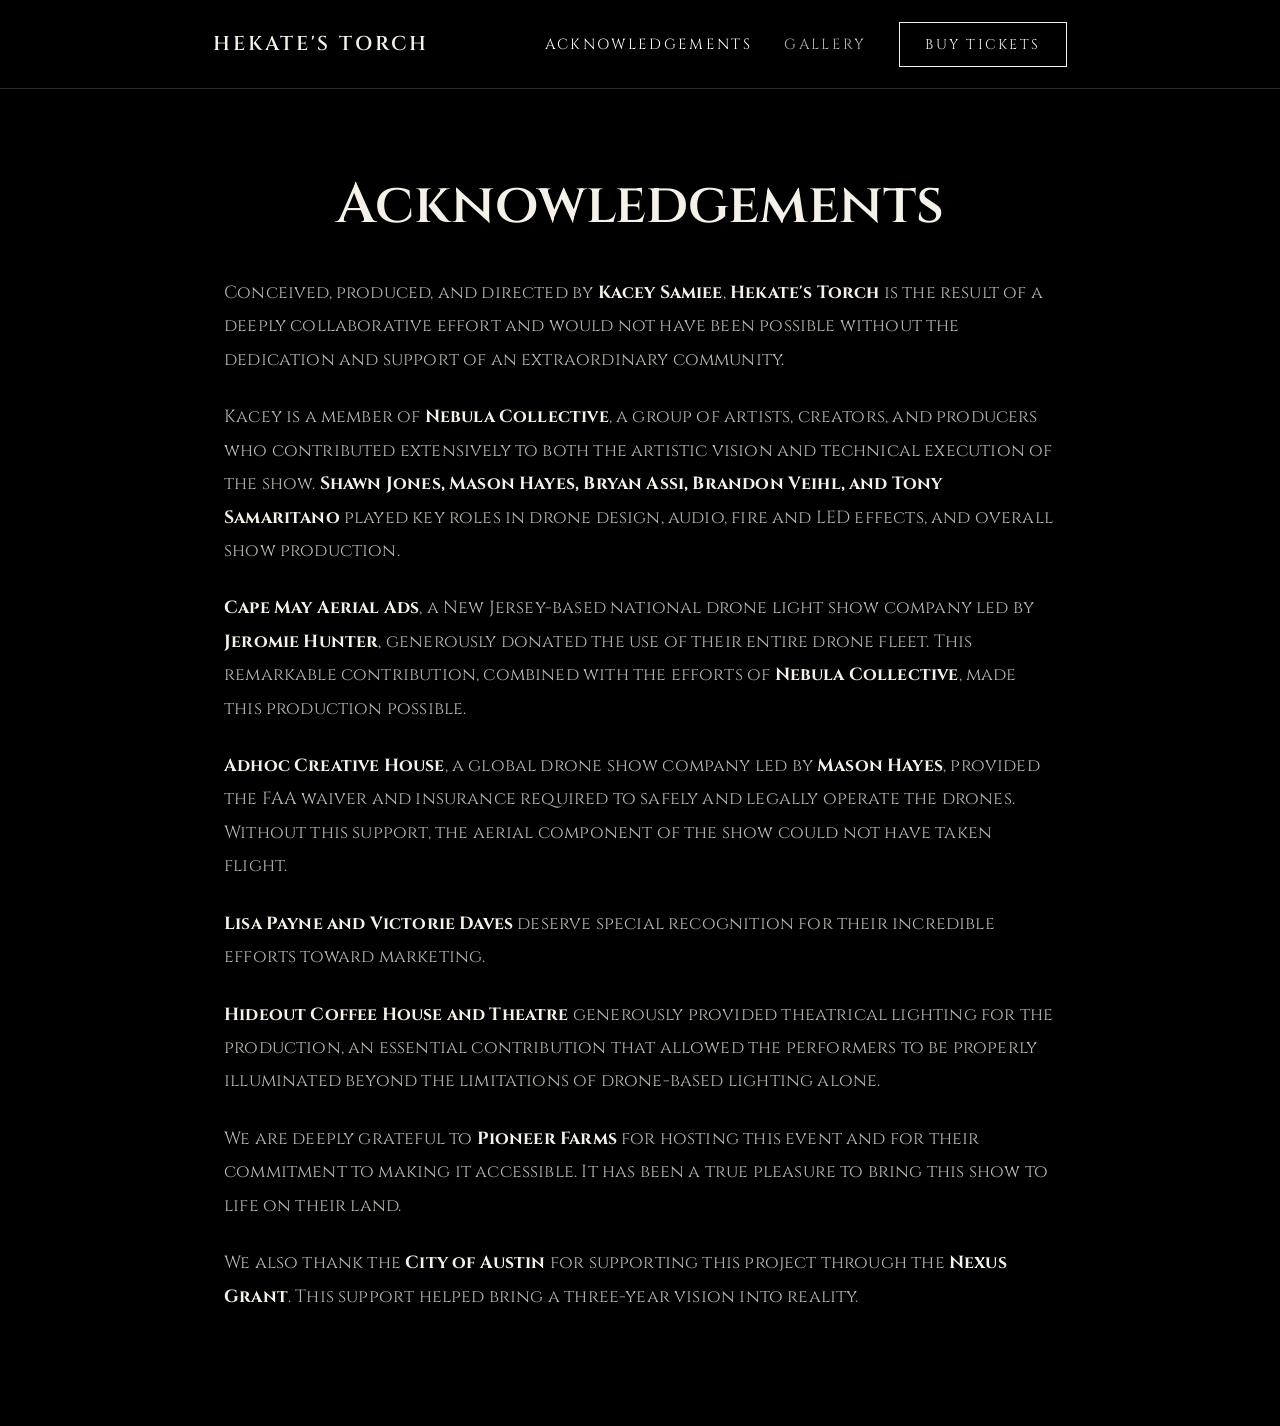
==== acknowledgements.html @ e89de65d "Extract shared site shell and add acknowledgements page assets" ====
<!DOCTYPE html>
<html lang="en">
  <head>
    <meta charset="UTF-8" />
    <meta name="viewport" content="width=device-width, initial-scale=1.0" />
    <title>Acknowledgements | Hekate's Torch</title>
    <link rel="preconnect" href="https://fonts.googleapis.com" />
    <link rel="preconnect" href="https://fonts.gstatic.com" crossorigin />
    <link
      href="https://fonts.googleapis.com/css2?family=Cinzel:wght@400;500;600;700&display=swap"
      rel="stylesheet"
    />
    <link rel="apple-touch-icon" sizes="180x180" href="apple-touch-icon.png" />
    <link rel="icon" type="image/png" sizes="32x32" href="favicon-32x32.png" />
    <link rel="icon" type="image/png" sizes="16x16" href="favicon-16x16.png" />
    <link rel="icon" href="favicon.ico" />
    <link rel="manifest" href="site.webmanifest" />
    <meta name="theme-color" content="#000000" />
    <link rel="stylesheet" href="styles/site.css" />
    <script src="scripts/site.js" defer></script>
  </head>
  <body data-page="acknowledgements">
    <div class="site-shell">
      <div data-site-header></div>

      <main class="content-page">
        <section aria-labelledby="acknowledgements-heading">
          <div class="page-inner">
            <h2 class="page-title page-title-compact" id="acknowledgements-heading">
              Acknowledgements
            </h2>
            <div class="page-copy">
              <p>
                Conceived, produced, and directed by <strong>Kacey Samiee</strong>,
                <strong>Hekate's Torch</strong> is the result of a deeply collaborative effort and
                would not have been possible without the dedication and support of an extraordinary
                community.
              </p>
              <p>
                Kacey is a member of <strong>Nebula Collective</strong>, a group of artists,
                creators, and producers who contributed extensively to both the artistic vision and
                technical execution of the show. <strong>Shawn Jones, Mason Hayes, Bryan Assi,
                Brandon Veihl, and Tony Samaritano</strong> played key roles in drone design,
                audio, fire and LED effects, and overall show production.
              </p>
              <p>
                <strong>Cape May Aerial Ads</strong>, a New Jersey-based national drone light show
                company led by <strong>Jeromie Hunter</strong>, generously donated the use of their
                entire drone fleet. This remarkable contribution, combined with the efforts of
                <strong>Nebula Collective</strong>, made this production possible.
              </p>
              <p>
                <strong>Adhoc Creative House</strong>, a global drone show company led by
                <strong>Mason Hayes</strong>, provided the FAA waiver and insurance required to
                safely and legally operate the drones. Without this support, the aerial component
                of the show could not have taken flight.
              </p>
              <p>
                <strong>Lisa Payne and Victorie Daves</strong> deserve special recognition for
                their incredible efforts toward marketing.
              </p>
              <p>
                <strong>Hideout Coffee House and Theatre</strong> generously provided theatrical
                lighting for the production, an essential contribution that allowed the performers
                to be properly illuminated beyond the limitations of drone-based lighting alone.
              </p>
              <p>
                We are deeply grateful to <strong>Pioneer Farms</strong> for hosting this event and
                for their commitment to making it accessible. It has been a true pleasure to bring
                this show to life on their land.
              </p>
              <p>
                We also thank the <strong>City of Austin</strong> for supporting this project
                through the <strong>Nexus Grant</strong>. This support helped bring a three-year
                vision into reality.
              </p>
            </div>
          </div>
        </section>
      </main>
    </div>
  </body>
</html>
---- styles/site.css ----
:root {
  color-scheme: dark;
  font-family: "Cinzel", serif;
  background: #000000;
  color: #f5f1e8;
  --border: rgba(245, 241, 232, 0.18);
  --text-soft: rgba(245, 241, 232, 0.76);
  --header-height: 72px;
  --desktop-frame: min(66.6667vw, 1200px);
}

* {
  box-sizing: border-box;
}

html {
  background: #000000;
}

body {
  margin: 0;
  min-height: 100vh;
  background: #000000;
  color: #f5f1e8;
}

a {
  color: inherit;
  text-decoration: none;
}

.site-shell {
  min-height: 100vh;
}

.site-header {
  position: sticky;
  top: 0;
  z-index: 20;
  border-bottom: 1px solid var(--border);
  background: rgba(0, 0, 0, 0.72);
  backdrop-filter: blur(10px);
  -webkit-backdrop-filter: blur(10px);
}

.header-inner {
  width: 100%;
  margin: 0 auto;
}

.header-bar {
  min-height: var(--header-height);
  width: 100%;
  display: flex;
  flex-wrap: wrap;
  align-items: center;
  justify-content: space-between;
  gap: 1rem;
  padding: 0.9rem 1rem;
}

.brand {
  display: inline-flex;
  align-items: center;
  text-transform: uppercase;
  letter-spacing: 0.18em;
}

.brand-name {
  margin: 0;
  font-size: 0.95rem;
  font-weight: 600;
  line-height: 1.2;
}

.menu-toggle {
  width: 3rem;
  height: 3rem;
  display: inline-flex;
  flex-direction: column;
  align-items: center;
  justify-content: center;
  gap: 0.32rem;
  border: 1px solid var(--border);
  border-radius: 999px;
  background: transparent;
  color: inherit;
  cursor: pointer;
}

.menu-toggle span {
  width: 1.1rem;
  height: 1px;
  background: #f5f1e8;
  transition: transform 180ms ease, opacity 180ms ease;
}

.site-nav {
  display: none;
  width: 100%;
  border-top: 1px solid var(--border);
  padding: 0.5rem 1rem 1rem;
  background: transparent;
}

.site-nav[data-open="true"] {
  display: block;
}

.site-nav-inner {
  width: 100%;
  margin: 0 auto;
}

.nav-list {
  display: flex;
  flex-direction: column;
  gap: 0.5rem;
  margin: 0;
  padding: 0;
  list-style: none;
}

.nav-link {
  display: block;
  padding: 0.9rem 0;
  text-transform: uppercase;
  letter-spacing: 0.16em;
  font-size: 0.82rem;
  color: var(--text-soft);
}

.nav-link:hover,
.nav-link:focus-visible,
.nav-link[aria-current="page"] {
  color: #ffffff;
}

.nav-link-cta {
  display: inline-flex;
  align-items: center;
  justify-content: center;
  min-width: 10.5rem;
  padding: 0.9rem 1.4rem;
  border: 1px solid #f5f1e8;
  color: #f5f1e8;
}

.menu-toggle[aria-expanded="true"] span:nth-child(1) {
  transform: translateY(0.42rem) rotate(45deg);
}

.menu-toggle[aria-expanded="true"] span:nth-child(2) {
  opacity: 0;
}

.menu-toggle[aria-expanded="true"] span:nth-child(3) {
  transform: translateY(-0.42rem) rotate(-45deg);
}

.site-cta {
  display: inline-flex;
  align-items: center;
  justify-content: center;
  min-width: 12rem;
  padding: 1.05rem 2rem;
  border: 1px solid #f5f1e8;
  background: transparent;
  color: #f5f1e8;
  text-transform: uppercase;
  letter-spacing: 0.16em;
  font-size: 1rem;
}

.site-cta:hover,
.site-cta:focus-visible {
  background: rgba(255, 255, 255, 0.06);
}

.hero {
  position: relative;
  min-height: calc(100vh - var(--header-height));
  display: flex;
  align-items: flex-end;
  isolation: isolate;
}

.hero-image,
.hero-image img {
  position: absolute;
  inset: 0;
  width: 100%;
  height: 100%;
}

.hero-image {
  margin: 0;
}

.hero-image img {
  display: block;
  object-fit: cover;
}

.hero::after {
  content: "";
  position: absolute;
  inset: 0;
  background: linear-gradient(180deg, rgba(0, 0, 0, 0.08) 0%, rgba(0, 0, 0, 0.48) 100%);
  z-index: 1;
}

.hero-copy {
  position: relative;
  z-index: 2;
  width: 100%;
  max-width: 72rem;
  margin: 0 auto;
  padding: 0 1rem 4rem;
  text-align: center;
}

.hero h2 {
  margin: 0;
  font-size: clamp(3rem, 14vw, 7rem);
  line-height: 0.92;
  font-weight: 600;
  text-transform: uppercase;
  letter-spacing: 0.08em;
}

.hero p {
  margin: 0.9rem 0 0;
  color: rgba(245, 241, 232, 0.9);
  font-size: clamp(1rem, 4.2vw, 1.5rem);
  line-height: 1.4;
  letter-spacing: 0.16em;
  text-transform: uppercase;
}

.hero-actions,
.sponsor-actions,
.special-thanks-actions {
  display: flex;
  justify-content: center;
}

.hero-actions {
  margin-top: 1.5rem;
}

.story-section {
  padding: 4rem 1rem 4.5rem;
}

.story-inner,
.sponsor-inner,
.credits-inner,
.page-inner {
  width: 100%;
  max-width: 44rem;
  margin: 0 auto;
}

.story-section p,
.sponsor-copy,
.special-thanks p,
.page-copy p {
  margin: 0;
  color: var(--text-soft);
  font-size: 1rem;
  line-height: 1.9;
  letter-spacing: 0.01em;
}

.story-heading {
  font-size: 1.18rem;
  line-height: 1.75;
}

.story-section p + p,
.page-copy p + p {
  margin-top: 1.5rem;
}

.story-section strong,
.sponsor-copy strong,
.special-thanks strong,
.page-copy strong {
  color: #f5f1e8;
  font-weight: 700;
}

.sponsor-section {
  padding: 0 1rem 4.5rem;
}

.sponsor-title,
.credits-title,
.page-title {
  margin: 0 0 2rem;
  text-align: center;
  font-size: clamp(2.25rem, 8vw, 3.5rem);
  line-height: 1;
  font-weight: 600;
}

.page-title-compact {
  font-size: clamp(1.9rem, 7vw, 2.6rem);
}

.sponsor-actions {
  margin-top: 2.25rem;
}

.credits-section {
  padding: 0 1rem 5rem;
}

.credits-list {
  margin: 0;
}

.credit-item + .credit-item {
  margin-top: 1.5rem;
}

.credit-role {
  margin: 0;
  font-size: 1rem;
  font-weight: 700;
  color: #f5f1e8;
}

.credit-names {
  margin: 0.35rem 0 0;
  color: var(--text-soft);
  font-size: 1rem;
  line-height: 1.8;
}

.special-thanks {
  margin-top: 3.5rem;
  padding-top: 2.25rem;
  border-top: 1px solid var(--border);
}

.special-thanks p + p {
  margin-top: 1rem;
}

.special-thanks-actions {
  margin-top: 2rem;
}

.content-page {
  padding: 4.5rem 1rem 6rem;
}

.page-copy {
  max-width: 52rem;
  margin: 0 auto;
}

@media (min-width: 800px) {
  :root {
    --header-height: 88px;
  }

  .site-header {
    min-height: var(--header-height);
  }

  .header-inner {
    max-width: var(--desktop-frame);
  }

  .header-bar {
    min-height: var(--header-height);
    flex-wrap: nowrap;
    padding: 0;
  }

  .brand-name {
    font-size: 1.25rem;
  }

  .menu-toggle {
    display: none;
  }

  .site-nav {
    display: block;
    width: auto;
    border-top: 0;
    padding: 0;
    margin-left: auto;
    background: transparent;
  }

  .site-nav-inner {
    padding: 0;
  }

  .nav-list {
    flex-direction: row;
    align-items: center;
    gap: 2rem;
  }

  .nav-link {
    padding: 0;
    font-size: 0.92rem;
  }

  .nav-link-cta {
    padding: 0.75rem 1.25rem;
    font-size: 0.88rem;
  }

  .hero-copy {
    max-width: var(--desktop-frame);
    padding: 0 0 5.5rem;
  }

  .hero h2 {
    font-size: clamp(4.5rem, 8vw, 7.5rem);
  }

  .hero p {
    font-size: 1.3rem;
  }

  .hero-actions {
    margin-top: 1.9rem;
  }

  .story-section {
    padding: 5.5rem 0 6rem;
  }

  .story-inner,
  .sponsor-inner,
  .credits-inner,
  .page-inner {
    max-width: 52rem;
  }

  .story-section p,
  .sponsor-copy,
  .special-thanks p,
  .page-copy p {
    font-size: 1.1rem;
  }

  .story-heading {
    font-size: 1.35rem;
  }

  .sponsor-section {
    padding: 0 0 5.5rem;
  }

  .credits-section {
    padding: 0 0 7rem;
  }

  .credits-title,
  .sponsor-title,
  .page-title {
    margin-bottom: 2.75rem;
  }

  .page-title-compact {
    font-size: clamp(2.25rem, 8vw, 3.5rem);
  }

  .credit-role {
    font-size: 1.05rem;
  }

  .credit-names {
    font-size: 1.05rem;
  }

  .content-page {
    padding: 5.5rem 0 7rem;
  }
}
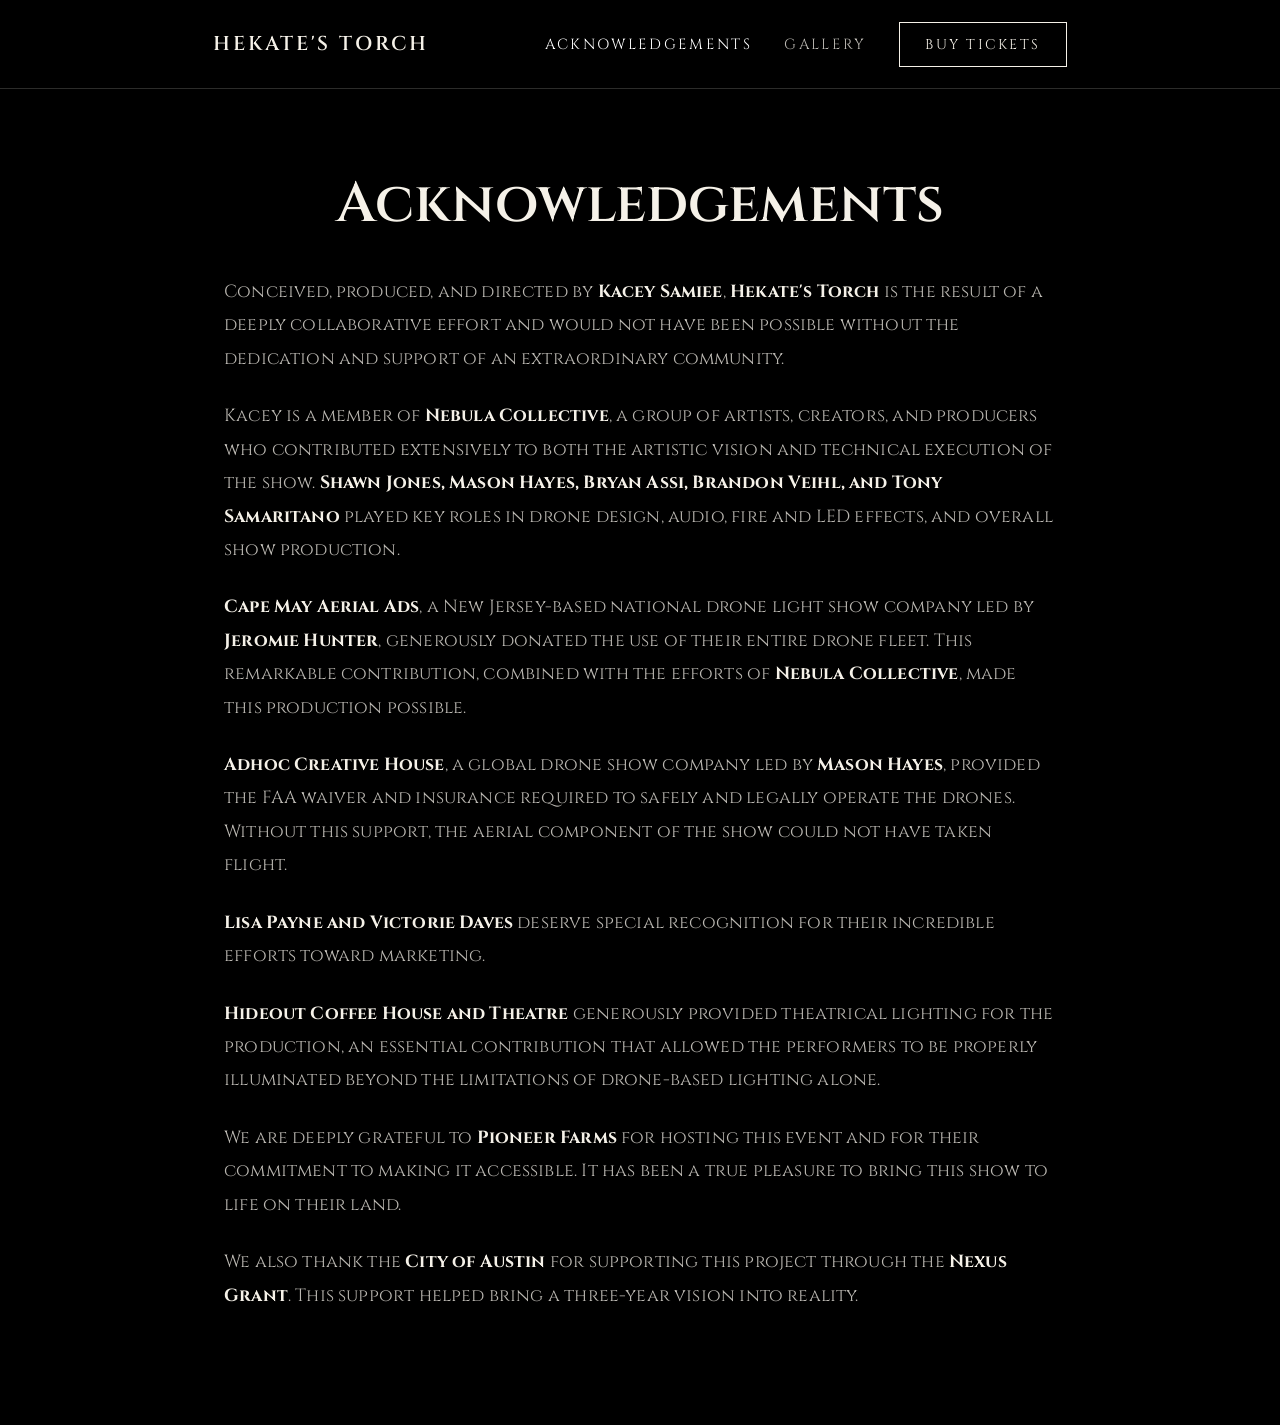
==== commit 6ab8c662: "Add social sharing metadata to site pages" ====
--- a/acknowledgements.html
+++ b/acknowledgements.html
@@ -16,6 +16,26 @@
     <link rel="icon" href="favicon.ico" />
     <link rel="manifest" href="site.webmanifest" />
     <meta name="theme-color" content="#000000" />
+    <meta
+      name="description"
+      content="Acknowledgements for Hekate's Torch, honoring the artists, collaborators, supporters, and organizations behind the production."
+    />
+    <meta property="og:type" content="website" />
+    <meta property="og:site_name" content="Hekate's Torch" />
+    <meta property="og:title" content="Acknowledgements | Hekate's Torch" />
+    <meta
+      property="og:description"
+      content="Meet the collaborators, supporters, and organizations that made Hekate's Torch possible."
+    />
+    <meta property="og:image" content="/assets/P1057251-Edit.webp" />
+    <meta property="og:image:alt" content="Fire performer with drones in the night sky" />
+    <meta name="twitter:card" content="summary_large_image" />
+    <meta name="twitter:title" content="Acknowledgements | Hekate's Torch" />
+    <meta
+      name="twitter:description"
+      content="Meet the collaborators, supporters, and organizations that made Hekate's Torch possible."
+    />
+    <meta name="twitter:image" content="/assets/P1057251-Edit.webp" />
     <link rel="stylesheet" href="styles/site.css" />
     <script src="scripts/site.js" defer></script>
   </head>
--- a/styles/site.css
+++ b/styles/site.css
@@ -33,10 +33,16 @@
   min-height: 100vh;
 }
 
+.site-header-shell {
+  position: fixed;
+  top: 0;
+  left: 0;
+  right: 0;
+  width: 100%;
+  z-index: 20;
+}
+
 .site-header {
-  position: sticky;
-  top: 0;
-  z-index: 20;
   border-bottom: 1px solid var(--border);
   background: rgba(0, 0, 0, 0.72);
   backdrop-filter: blur(10px);
@@ -179,7 +185,7 @@
 
 .hero {
   position: relative;
-  min-height: calc(100vh - var(--header-height));
+  min-height: 100vh;
   display: flex;
   align-items: flex-end;
   isolation: isolate;
@@ -354,7 +360,7 @@
 }
 
 .content-page {
-  padding: 4.5rem 1rem 6rem;
+  padding: calc(4.5rem + var(--header-height)) 1rem 6rem;
 }
 
 .page-copy {
@@ -362,11 +368,58 @@
   margin: 0 auto;
 }
 
+.gallery-page {
+  padding: calc(4rem + var(--header-height)) 1rem 6rem;
+}
+
+.gallery-inner {
+  width: 100%;
+  max-width: 44rem;
+  margin: 0 auto;
+}
+
+.gallery-title {
+  margin: 0 0 1.25rem;
+  text-align: center;
+  font-size: clamp(2.25rem, 8vw, 3.5rem);
+  line-height: 1;
+  font-weight: 600;
+}
+
+.gallery-intro {
+  max-width: 40rem;
+  margin: 0 auto 2.5rem;
+  color: var(--text-soft);
+  text-align: center;
+  font-size: 1rem;
+  line-height: 1.8;
+}
+
+.gallery-grid {
+  column-count: 1;
+  column-gap: 1rem;
+}
+
+.gallery-item {
+  break-inside: avoid;
+  margin: 0 0 1rem;
+  border: 1px solid var(--border);
+  background: #050505;
+  overflow: hidden;
+}
+
+.gallery-item img {
+  display: block;
+  width: 100%;
+  height: auto;
+}
+
 @media (min-width: 800px) {
   :root {
     --header-height: 88px;
   }
 
+  .site-header-shell,
   .site-header {
     min-height: var(--header-height);
   }
@@ -484,6 +537,43 @@
   }
 
   .content-page {
-    padding: 5.5rem 0 7rem;
-  }
-}
+    padding: calc(5.5rem + var(--header-height)) 0 7rem;
+  }
+
+  .gallery-page {
+    padding: calc(5.5rem + var(--header-height)) 0 7rem;
+  }
+
+  .gallery-inner {
+    max-width: var(--desktop-frame);
+  }
+
+  .gallery-title {
+    margin-bottom: 1.5rem;
+  }
+
+  .gallery-intro {
+    margin-bottom: 3rem;
+    font-size: 1.1rem;
+  }
+
+  .gallery-grid {
+    column-count: 2;
+    column-gap: 1.25rem;
+  }
+
+  .gallery-item {
+    margin-bottom: 1.25rem;
+  }
+}
+
+@media (min-width: 1200px) {
+  .gallery-grid {
+    column-count: 3;
+    column-gap: 1.5rem;
+  }
+
+  .gallery-item {
+    margin-bottom: 1.5rem;
+  }
+}
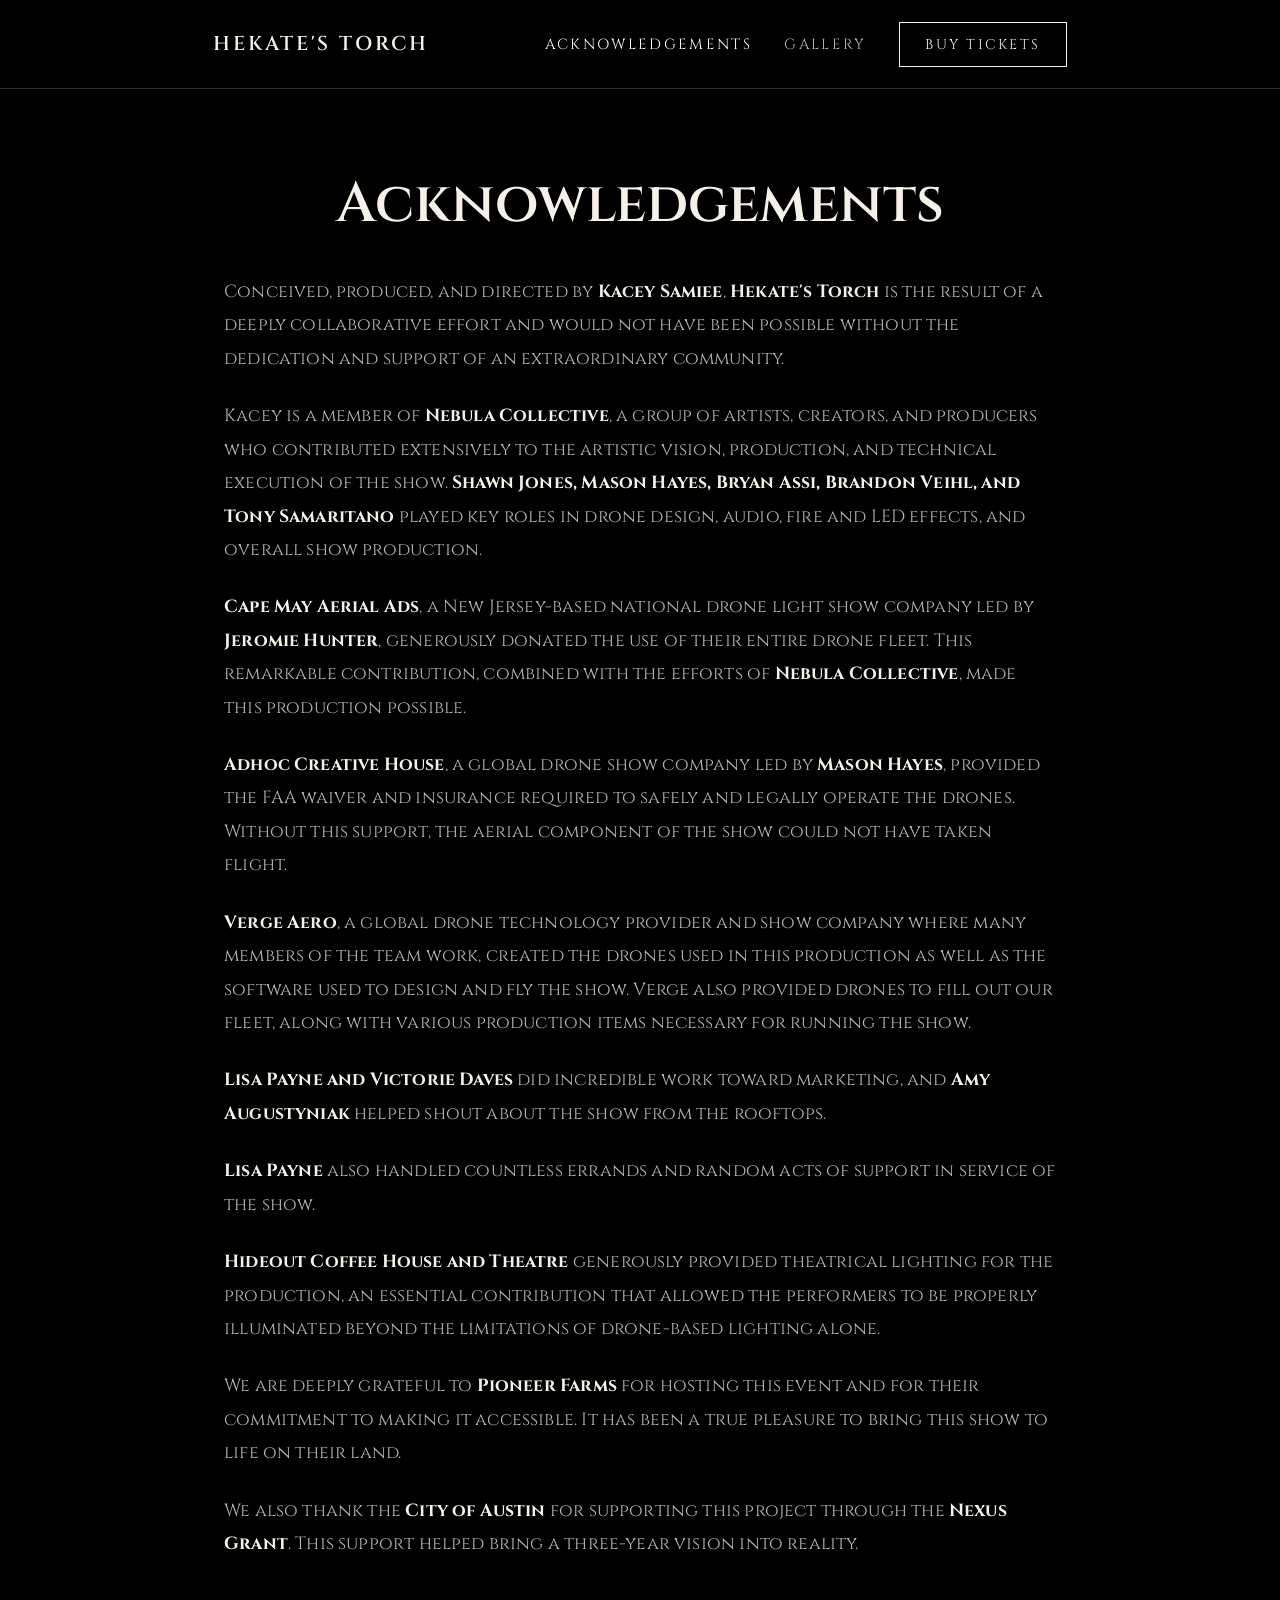
==== commit 4c81f2a9: "Update site copy and credits for Hekate's Torch" ====
--- a/acknowledgements.html
+++ b/acknowledgements.html
@@ -18,24 +18,29 @@
     <meta name="theme-color" content="#000000" />
     <meta
       name="description"
-      content="Acknowledgements for Hekate's Torch, honoring the artists, collaborators, supporters, and organizations behind the production."
+      content="Acknowledgements for Hekate's Torch, honoring the artists, collaborators, supporters, and organizations behind the fire and drone production."
     />
+    <link rel="canonical" href="https://www.firedrone.show/acknowledgements.html" />
     <meta property="og:type" content="website" />
     <meta property="og:site_name" content="Hekate's Torch" />
-    <meta property="og:title" content="Acknowledgements | Hekate's Torch" />
+    <meta property="og:url" content="https://www.firedrone.show/acknowledgements.html" />
+    <meta property="og:title" content="Acknowledgements | Hekate's Torch Fire and Drone Show" />
     <meta
       property="og:description"
-      content="Meet the collaborators, supporters, and organizations that made Hekate's Torch possible."
+      content="Meet the collaborators, supporters, and organizations that made Hekate's Torch possible, from Nebula Collective to production partners and grant support."
     />
-    <meta property="og:image" content="/assets/P1057251-Edit.webp" />
+    <meta property="og:image" content="https://www.firedrone.show/assets/og-share.jpg" />
+    <meta property="og:image:type" content="image/jpeg" />
     <meta property="og:image:alt" content="Fire performer with drones in the night sky" />
+    <meta property="og:image:width" content="1200" />
+    <meta property="og:image:height" content="760" />
     <meta name="twitter:card" content="summary_large_image" />
-    <meta name="twitter:title" content="Acknowledgements | Hekate's Torch" />
+    <meta name="twitter:title" content="Acknowledgements | Hekate's Torch Fire and Drone Show" />
     <meta
       name="twitter:description"
-      content="Meet the collaborators, supporters, and organizations that made Hekate's Torch possible."
+      content="Meet the collaborators, supporters, and organizations that made Hekate's Torch possible, from Nebula Collective to production partners and grant support."
     />
-    <meta name="twitter:image" content="/assets/P1057251-Edit.webp" />
+    <meta name="twitter:image" content="https://www.firedrone.show/assets/og-share.jpg" />
     <link rel="stylesheet" href="styles/site.css" />
     <script src="scripts/site.js" defer></script>
   </head>
@@ -58,10 +63,10 @@
               </p>
               <p>
                 Kacey is a member of <strong>Nebula Collective</strong>, a group of artists,
-                creators, and producers who contributed extensively to both the artistic vision and
-                technical execution of the show. <strong>Shawn Jones, Mason Hayes, Bryan Assi,
-                Brandon Veihl, and Tony Samaritano</strong> played key roles in drone design,
-                audio, fire and LED effects, and overall show production.
+                creators, and producers who contributed extensively to the artistic vision,
+                production, and technical execution of the show. <strong>Shawn Jones, Mason Hayes,
+                Bryan Assi, Brandon Veihl, and Tony Samaritano</strong> played key roles in drone
+                design, audio, fire and LED effects, and overall show production.
               </p>
               <p>
                 <strong>Cape May Aerial Ads</strong>, a New Jersey-based national drone light show
@@ -76,8 +81,20 @@
                 of the show could not have taken flight.
               </p>
               <p>
-                <strong>Lisa Payne and Victorie Daves</strong> deserve special recognition for
-                their incredible efforts toward marketing.
+                <strong>Verge Aero</strong>, a global drone technology provider and show company
+                where many members of the team work, created the drones used in this production as
+                well as the software used to design and fly the show. Verge also provided drones to
+                fill out our fleet, along with various production items necessary for running the
+                show.
+              </p>
+              <p>
+                <strong>Lisa Payne and Victorie Daves</strong> did incredible work toward
+                marketing, and <strong>Amy Augustyniak</strong> helped shout about the show from
+                the rooftops.
+              </p>
+              <p>
+                <strong>Lisa Payne</strong> also handled countless errands and random acts of
+                support in service of the show.
               </p>
               <p>
                 <strong>Hideout Coffee House and Theatre</strong> generously provided theatrical
--- a/styles/site.css
+++ b/styles/site.css
@@ -259,6 +259,45 @@
   padding: 4rem 1rem 4.5rem;
 }
 
+.video-section {
+  padding: 0 1rem 4.5rem;
+}
+
+.video-inner {
+  width: 100%;
+  max-width: 44rem;
+  margin: 0 auto;
+}
+
+.video-caption {
+  margin: 0 0 1rem;
+  color: var(--text-soft);
+  text-align: center;
+  font-size: 0.8rem;
+  line-height: 1.4;
+  letter-spacing: 0.14em;
+  text-transform: uppercase;
+}
+
+.video-shell {
+  --video-ratio: 9 / 16;
+  position: relative;
+  width: min(100%, calc(75vh * (var(--video-ratio))));
+  aspect-ratio: var(--video-ratio);
+  max-height: 75vh;
+  margin: 0 auto;
+  overflow: hidden;
+  background: #000000;
+}
+
+.video-frame {
+  display: block;
+  width: 100%;
+  height: 100%;
+  border: 0;
+  background: #000000;
+}
+
 .story-inner,
 .sponsor-inner,
 .credits-inner,
@@ -492,6 +531,24 @@
     padding: 5.5rem 0 6rem;
   }
 
+  .video-section {
+    padding: 0 0 5.5rem;
+  }
+
+  .video-inner {
+    max-width: 52rem;
+  }
+
+  .video-caption {
+    margin-bottom: 1.25rem;
+    font-size: 0.85rem;
+  }
+
+  .video-shell {
+    width: min(100%, calc(640px * (var(--video-ratio))));
+    max-height: 640px;
+  }
+
   .story-inner,
   .sponsor-inner,
   .credits-inner,
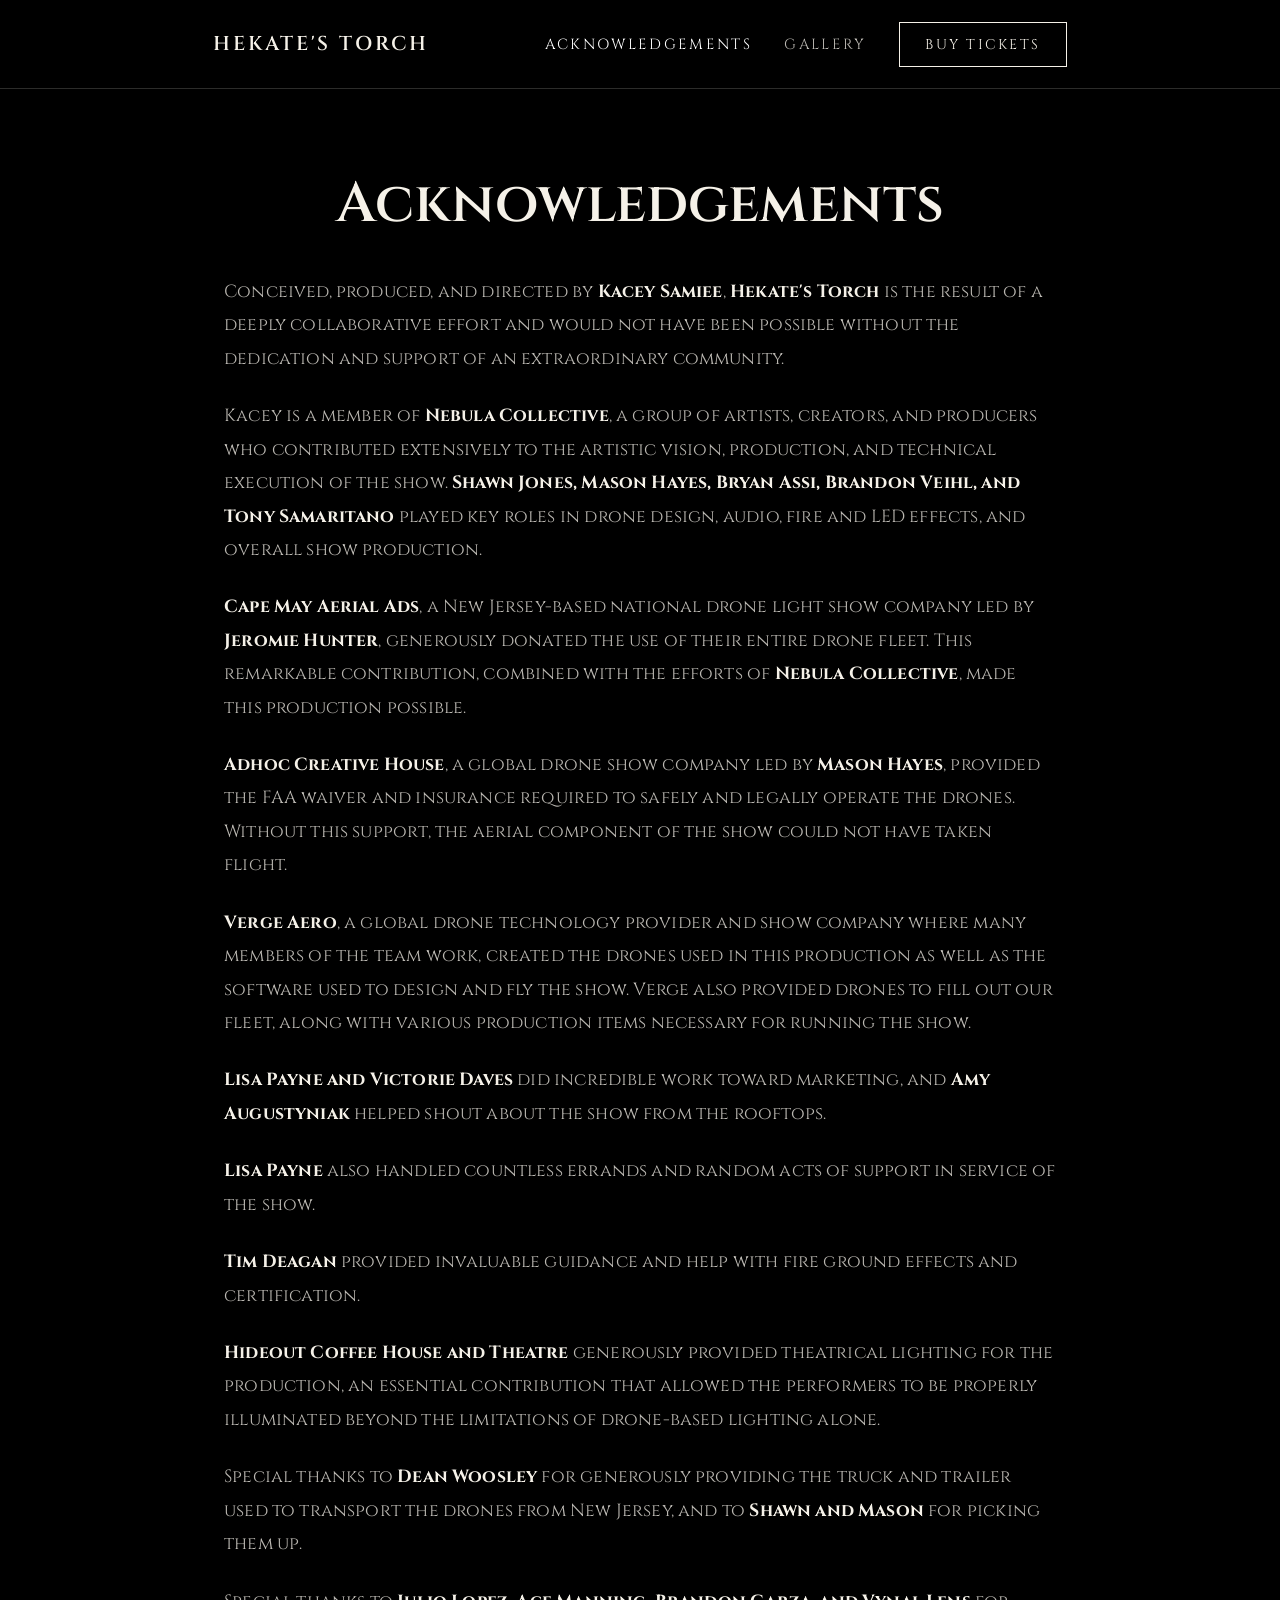
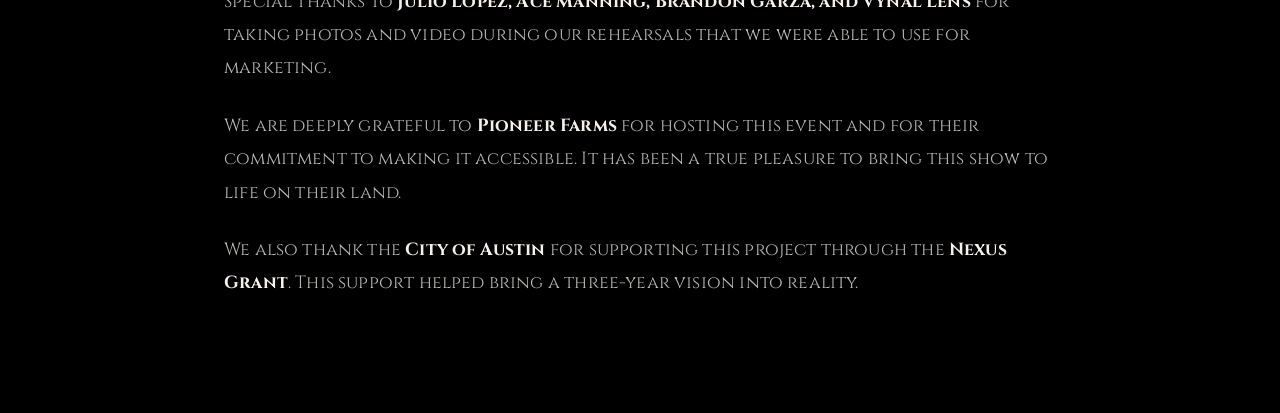
==== commit f69a25e2: "Move special thanks to acknowledgements" ====
--- a/acknowledgements.html
+++ b/acknowledgements.html
@@ -97,9 +97,23 @@
                 support in service of the show.
               </p>
               <p>
+                <strong>Tim Deagan</strong> provided invaluable guidance and help with fire ground
+                effects and certification.
+              </p>
+              <p>
                 <strong>Hideout Coffee House and Theatre</strong> generously provided theatrical
                 lighting for the production, an essential contribution that allowed the performers
                 to be properly illuminated beyond the limitations of drone-based lighting alone.
+              </p>
+              <p>
+                Special thanks to <strong>Dean Woosley</strong> for generously providing the truck
+                and trailer used to transport the drones from New Jersey, and to
+                <strong>Shawn and Mason</strong> for picking them up.
+              </p>
+              <p>
+                Special thanks to <strong>Julio Lopez, Ace Manning, Brandon Garza, and Vynal
+                Lens</strong> for taking photos and video during our rehearsals that we were able to
+                use for marketing.
               </p>
               <p>
                 We are deeply grateful to <strong>Pioneer Farms</strong> for hosting this event and
